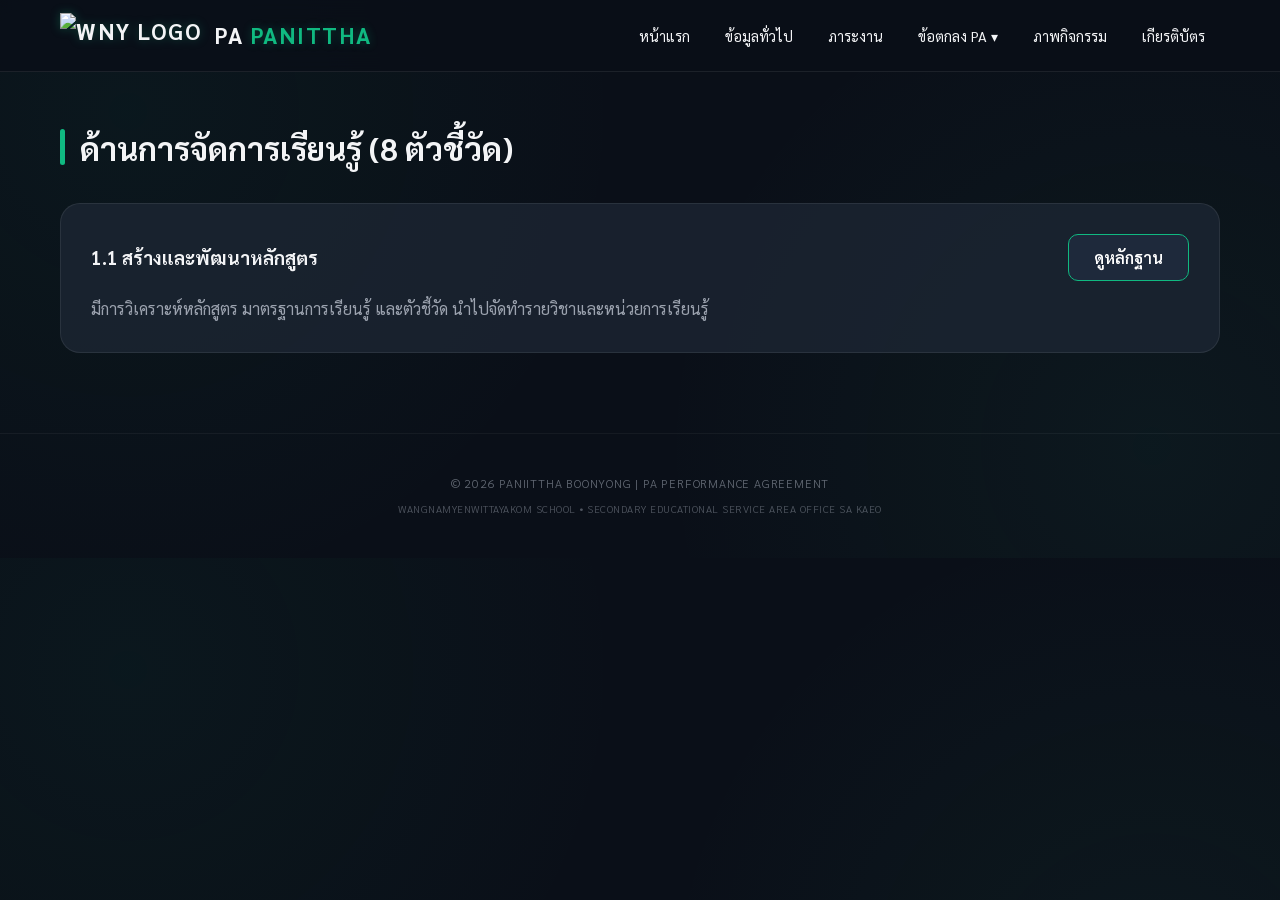
==== part1.html @ 1104d882 "Add files via upload" ====
<!DOCTYPE html>
<html lang="th">
<head>
    <meta charset="UTF-8">
    <meta name="viewport" content="width=device-width, initial-scale=1.0">
    <title>PA | PANITTHA </title>
    <link rel="icon" type="image/png" href="https://upload.wikimedia.org/wikipedia/commons/1/15/Wny-logo.png">
    <link rel="stylesheet" href="style.css">
    <link href="https://fonts.googleapis.com/css2?family=Sarabun:wght@300;400;600;700&display=swap" rel="stylesheet">
</head>
<body>
    <nav class="navbar">
        <div class="container nav-wrapper">
            <div class="logo" style="display: flex; align-items: center; gap: 12px;">
                <img src="https://upload.wikimedia.org/wikipedia/commons/1/15/Wny-logo.png" alt="WNY Logo" style="height: 45px; width: auto; filter: drop-shadow(0 0 5px rgba(16, 185, 129, 0.3));">
                <div style="line-height: 1.2;">
                    PA <span style="color: var(--primary);">PANITTHA</span>
                </div>
            </div>
            <ul class="nav-menu">
                <li><a href="index.html">หน้าแรก</a></li>
                <li><a href="profile.html">ข้อมูลทั่วไป</a></li>
                <li><a href="workload.html">ภาระงาน</a></li>
                <li class="dropdown">
                    <a href="#" class="active">ข้อตกลง PA ▾</a>
                    <div class="dropdown-content">
                        <a href="part1.html">องค์ประกอบที่ 1 (การจัดการเรียนรู้)</a>
                        <a href="part2.html">องค์ประกอบที่ 2 (การส่งเสริมฯ)</a>
                        <a href="part3.html">องค์ประกอบที่ 3 (การพัฒนาตนเอง)</a>
                    </div>
                </li>
                <li><a href="activities.html">ภาพกิจกรรม</a></li>
                <li><a href="awards.html">เกียรติบัตร</a></li>
            </ul>
        </div>
    </nav>

    <main class="container" style="padding-top: 50px;">
        <h2 class="section-title">ด้านการจัดการเรียนรู้ (8 ตัวชี้วัด)</h2>
        <div style="display: grid; gap: 20px;">
            <div class="card">
                <div style="display: flex; justify-content: space-between; align-items: center;">
                    <h3>1.1 สร้างและพัฒนาหลักสูตร</h3>
                    <a href="#" class="btn" style="background: #1e293b; border: 1px solid var(--primary);">ดูหลักฐาน</a>
                </div>
                <p style="margin-top: 15px; color: var(--text-dim);">มีการวิเคราะห์หลักสูตร มาตรฐานการเรียนรู้ และตัวชี้วัด นำไปจัดทำรายวิชาและหน่วยการเรียนรู้</p>
            </div>
            </div>
    </main>

    <footer>
    <div class="container">
        <p>© 2026 PANIITTHA BOONYONG | PA PERFORMANCE AGREEMENT</p>
        <p class="sub-footer">WANGNAMYENWITTAYAKOM SCHOOL • SECONDARY EDUCATIONAL SERVICE AREA OFFICE SA KAEO</p>
    </div>
    </footer>
    <script src="script.js"></script>
</body>
</html>
---- style.css ----
/* PA EXPERT SYSTEM - FULL STYLESHEET */
:root {
    --primary: #10b981;
    --primary-light: #34d399;
    --dark-bg: #0a0f18;
    --card-bg: rgba(31, 41, 55, 0.7);
    --glass-border: rgba(255, 255, 255, 0.08);
    --text-main: #f3f4f6;
    --text-dim: #9ca3af;
}

* {
    margin: 0; 
    padding: 0; 
    box-sizing: border-box;
    font-family: 'Sarabun', sans-serif;
}

body {
    background-color: var(--dark-bg);
    color: var(--text-main);
    line-height: 1.6;
    overflow-x: hidden;
    background-image: 
        radial-gradient(circle at 10% 20%, rgba(16, 185, 129, 0.05) 0%, transparent 40%),
        radial-gradient(circle at 90% 80%, rgba(52, 211, 153, 0.05) 0%, transparent 40%);
}

.container { 
    max-width: 1200px; 
    margin: 0 auto; 
    padding: 0 20px; 
}

/* Navbar */
.navbar {
    background: rgba(10, 15, 24, 0.85);
    backdrop-filter: blur(12px);
    border-bottom: 1px solid var(--glass-border);
    position: sticky; 
    top: 0; 
    z-index: 1000;
    padding: 0.8rem 0; /* ปรับลด padding เล็กน้อยเพื่อให้สมดุลกับโลโก้ */
}

.nav-wrapper { 
    display: flex; 
    justify-content: space-between; 
    align-items: center; 
}

.logo { 
    font-size: 1.4rem; 
    font-weight: 700; 
    letter-spacing: 1.5px; 
    text-transform: uppercase;
    display: flex;
    align-items: center;
    gap: 12px; /* ระยะห่างระหว่างโลโก้รูปภาพกับข้อความ */
}

.logo span { 
    color: var(--primary); 
    text-shadow: 0 0 10px rgba(16, 185, 129, 0.3); 
}

.logo img {
    height: 45px; /* ขนาดความสูงโลโก้โรงเรียน */
    width: auto;
    filter: drop-shadow(0 0 5px rgba(16, 185, 129, 0.3));
    transition: transform 0.3s ease;
}

.logo:hover img {
    transform: scale(1.05);
}

.nav-menu { 
    display: flex; 
    list-style: none; 
    gap: 5px; 
}

.nav-menu a {
    color: var(--text-main); 
    text-decoration: none; 
    font-size: 0.9rem;
    padding: 10px 15px; 
    border-radius: 8px; 
    transition: 0.3s ease;
}

.nav-menu a:hover, 
.nav-menu a.active { 
    color: var(--primary-light); 
    background: rgba(16, 185, 129, 0.1); 
}

/* Dropdown */
.dropdown { 
    position: relative; 
}

.dropdown-content {
    display: none; 
    position: absolute; 
    top: 100%; 
    left: 0;
    background: #111827; 
    min-width: 260px; 
    border-radius: 12px;
    border: 1px solid var(--glass-border); 
    box-shadow: 0 10px 30px rgba(0,0,0,0.5);
    padding: 10px 0;
}

.dropdown:hover .dropdown-content { 
    display: block; 
    animation: slideUp 0.3s ease; 
}

.dropdown-content a { 
    display: block; 
    padding: 10px 20px; 
}

@keyframes slideUp { 
    from { opacity: 0; transform: translateY(10px); } 
    to { opacity: 1; transform: translateY(0); } 
}

/* Hero Section */
.hero { 
    padding: 80px 0; 
    text-align: center; 
}

.banner-container {
    width: 100%; 
    height: 350px; 
    border-radius: 30px;
    background: linear-gradient(135deg, #064e3b 0%, #065f46 100%);
    margin-bottom: -150px; 
    overflow: hidden; 
    position: relative;
    border: 1px solid var(--glass-border);
}

.banner-img { 
    width: 100%; 
    height: 100%; 
    object-fit: cover; 
    opacity: 0.6; 
}

.profile-header-card {
    background: var(--card-bg); 
    backdrop-filter: blur(20px);
    border: 1px solid var(--glass-border); 
    border-radius: 24px;
    padding: 40px; 
    display: flex; 
    align-items: center; 
    gap: 40px;
    box-shadow: 0 20px 50px rgba(0,0,0,0.4);
    max-width: 900px; 
    margin: 0 auto; 
    position: relative;
    text-align: left;
}

.profile-img-container {
    width: 180px; 
    height: 180px; 
    border-radius: 20px;
    border: 3px solid var(--primary); 
    overflow: hidden; 
    flex-shrink: 0;
}

.profile-img-container img { 
    width: 100%; 
    height: 100%; 
    object-fit: cover; 
}

.section-title { 
    font-size: 2rem; 
    margin-bottom: 30px; 
    position: relative; 
    padding-left: 20px; 
}

.section-title::before {
    content: ''; 
    position: absolute; 
    left: 0; 
    top: 15%;
    width: 5px; 
    height: 70%; 
    background: var(--primary); 
    border-radius: 10px;
}

/* Common Card Style */
.card {
    background: var(--card-bg); 
    border: 1px solid var(--glass-border);
    border-radius: 20px; 
    padding: 30px; 
    transition: 0.4s ease; 
    height: 100%;
}

.card:hover { 
    border-color: var(--primary); 
    transform: translateY(-8px); 
}

/* Table Style */
table { 
    width: 100%; 
    border-collapse: collapse; 
    margin-top: 20px; 
}

th, td { 
    padding: 15px; 
    text-align: left; 
    border-bottom: 1px solid var(--glass-border); 
}

th { 
    color: var(--primary-light); 
    font-weight: 600; 
}

/* Buttons */
.btn {
    display: inline-block; 
    padding: 10px 25px; 
    background: var(--primary);
    color: white; 
    text-decoration: none; 
    border-radius: 10px;
    font-weight: 600; 
    transition: 0.3s; 
    border: none; 
    cursor: pointer;
}

.btn:hover { 
    background: var(--primary-light); 
    transform: scale(1.05); 
}

/* Footer - ปรับปรุงขนาดใหม่ให้ดู Professional ตามคำขอ */
footer { 
    padding: 40px 0; 
    text-align: center; 
    border-top: 1px solid var(--glass-border); 
    margin-top: 80px; 
    opacity: 0.6; /* ปรับความโปร่งแสงเพื่อให้ดูเป็นส่วนเสริม */
}

footer p {
    font-size: 0.75rem; /* ขนาดฟอนต์เล็กลง */
    letter-spacing: 0.8px; 
    font-weight: 300; 
    color: var(--text-dim);
    text-transform: uppercase; 
}

footer .sub-footer {
    font-size: 0.65rem; /* ขนาดฟอนต์รองเล็กลงอีกระดับ */
    margin-top: 8px;
    opacity: 0.8;
    letter-spacing: 0.5px;
}
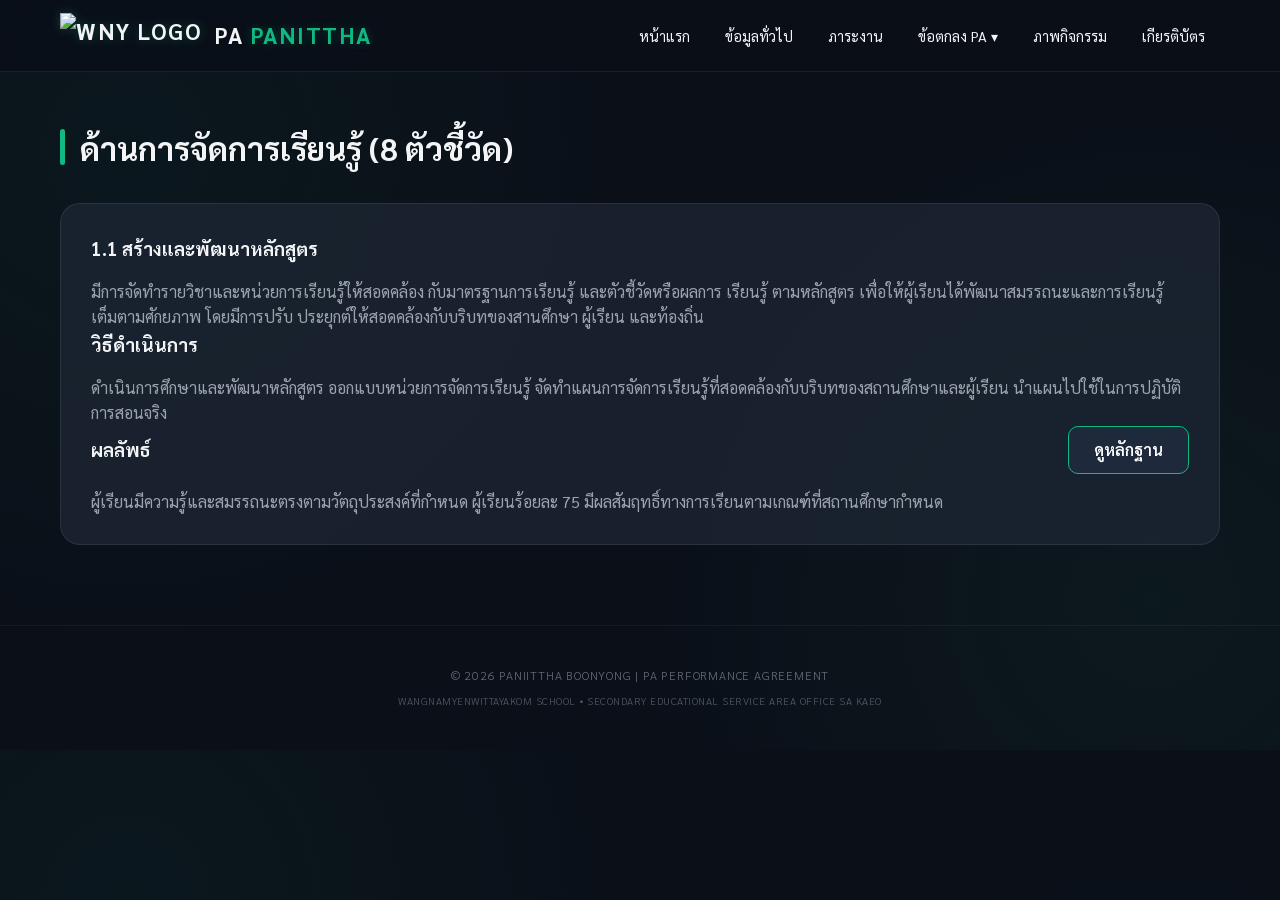
==== commit 7603085e: "Update part1.html" ====
--- a/part1.html
+++ b/part1.html
@@ -40,12 +40,27 @@
         <div style="display: grid; gap: 20px;">
             <div class="card">
                 <div style="display: flex; justify-content: space-between; align-items: center;">
-                    <h3>1.1 สร้างและพัฒนาหลักสูตร</h3>
+                    <h3>1.1 สร้างและพัฒนาหลักสูตร</h3>      
+                </div>
+                <p style="margin-top: 15px; color: var(--text-dim);">มีการจัดทำรายวิชาและหน่วยการเรียนรู้ให้สอดคล้อง กับมาตรฐานการเรียนรู้ และตัวชี้วัดหรือผลการ เรียนรู้ ตามหลักสูตร เพื่อให้ผู้เรียนได้พัฒนาสมรรถนะและการเรียนรู้ เต็มตามศักยภาพ โดยมีการปรับ
+ประยุกต์ให้สอดคล้องกับบริบทของสานศึกษา ผู้เรียน และท้องถิ่น 
+</p>
+                <div style="display: flex; justify-content: space-between; align-items: center;">
+                    <h3>วิธีดำเนินการ</h3>
+                </div>
+                <p style="margin-top: 15px; color: var(--text-dim);">ดำเนินการศึกษาและพัฒนาหลักสูตร ออกแบบหน่วยการจัดการเรียนรู้ จัดทำแผนการจัดการเรียนรู้ที่สอดคล้องกับบริบทของสถานศึกษาและผู้เรียน นำแผนไปใช้ในการปฏิบัติการสอนจริง           
+
+</p>
+                <div style="display: flex; justify-content: space-between; align-items: center;">
+                    <h3>ผลลัพธ์</h3>
                     <a href="#" class="btn" style="background: #1e293b; border: 1px solid var(--primary);">ดูหลักฐาน</a>
                 </div>
-                <p style="margin-top: 15px; color: var(--text-dim);">มีการวิเคราะห์หลักสูตร มาตรฐานการเรียนรู้ และตัวชี้วัด นำไปจัดทำรายวิชาและหน่วยการเรียนรู้</p>
+                <p style="margin-top: 15px; color: var(--text-dim);">ผู้เรียนมีความรู้และสมรรถนะตรงตามวัตถุประสงค์ที่กำหนด ผู้เรียนร้อยละ 75 มีผลสัมฤทธิ์ทางการเรียนตามเกณฑ์ที่สถานศึกษากำหนด
+</p>
+        
+
             </div>
-            </div>
+        </div>
     </main>
 
     <footer>
@@ -56,4 +71,4 @@
     </footer>
     <script src="script.js"></script>
 </body>
-</html>+</html>
